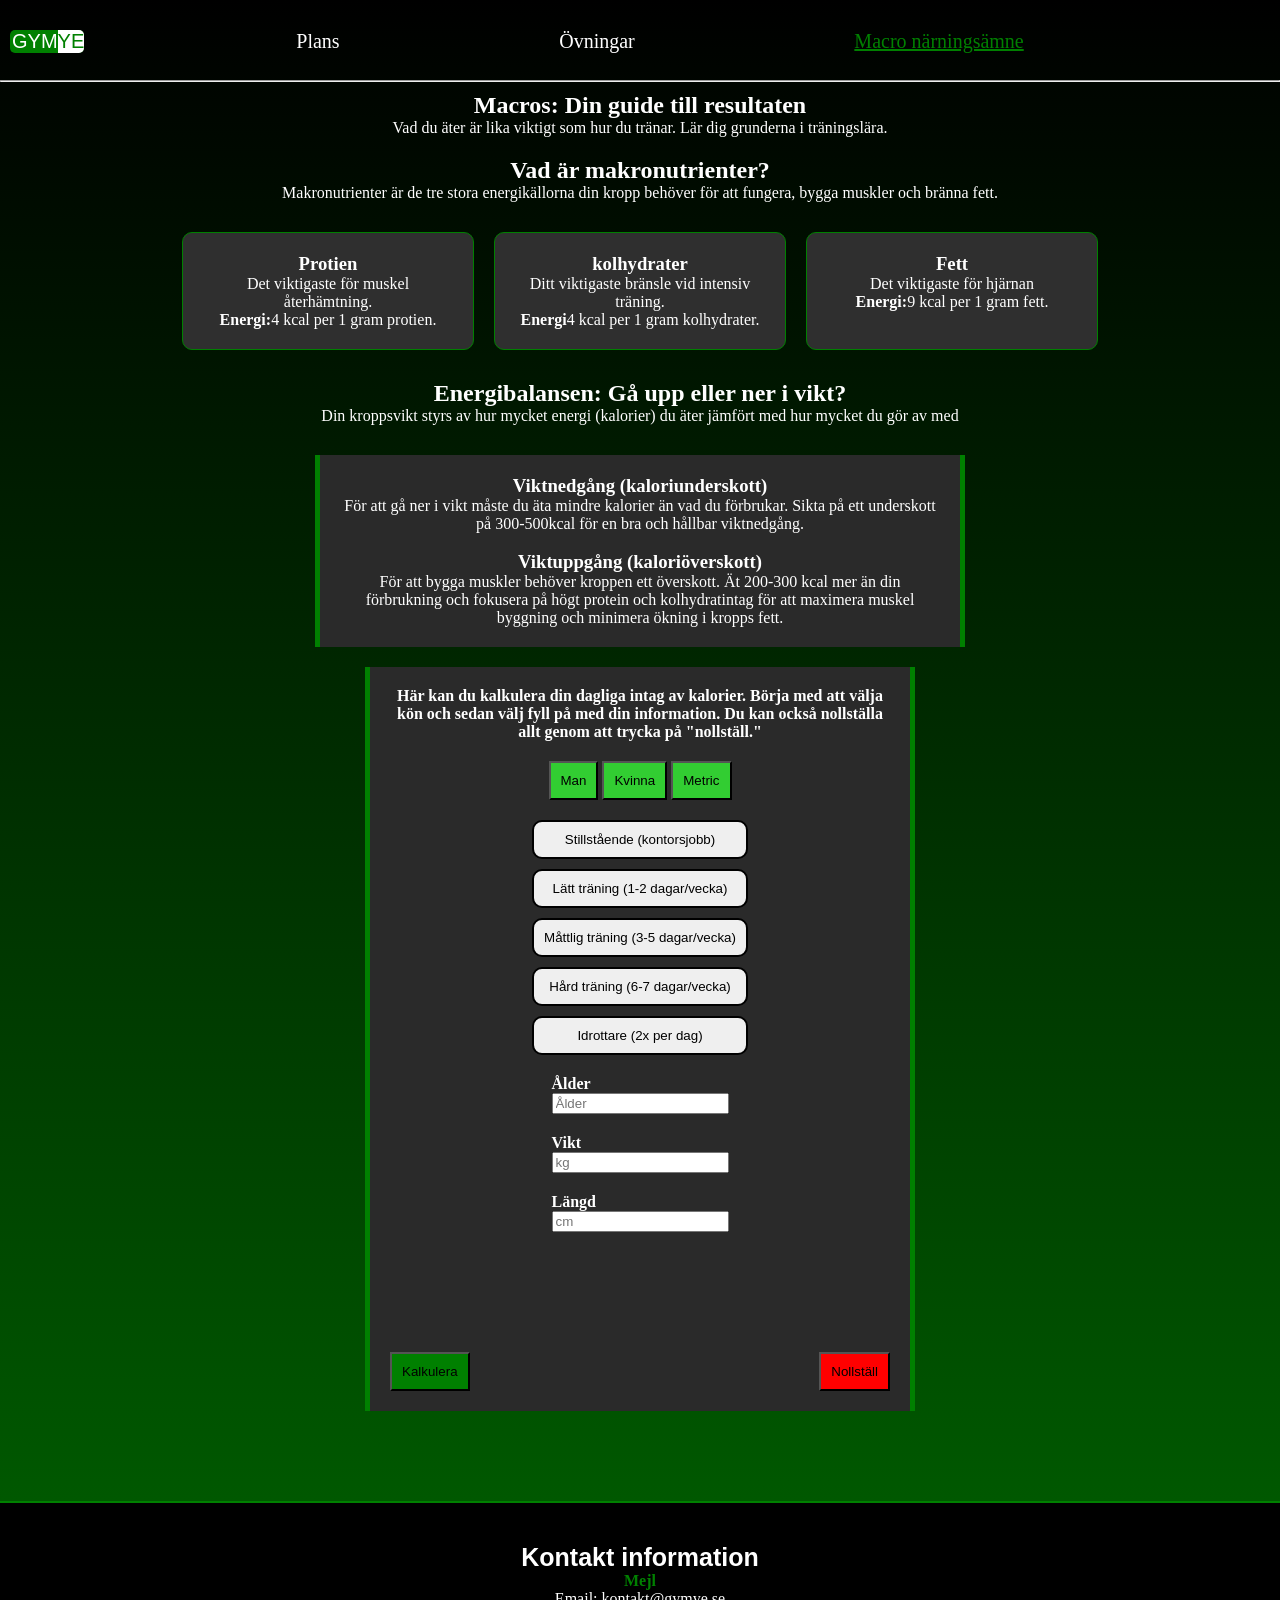
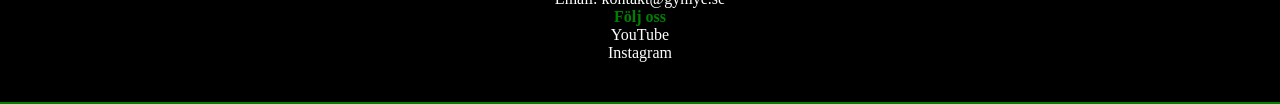
==== macros.html @ 2f0221af "save" ====
<!DOCTYPE html>
<html lang="sv">

<head>
    <meta charset="UTF-8">
    <meta name="viewport" content="width=device-width, initial-scale=1.0">
    <title>Macros</title>
    <script src="JavaScript.js"></script>
    <link rel="stylesheet" href="macros.css">
</head>

<body>
    <header>
        <a href="index.html">
            <div class="logo">GYM <span>YE</span></div>
        </a>
        <button id="menu-btn" class="mobile-toggle" onclick="ShowMenyMobile()">☰</button>
        <nav id="nav">
            <ul>
                <li><a href="plans.html">Plans</a></li>
                <li><a href="övningar.html">Övningar</a></li>
                <li><a href="macros.html">Macro närningsämne</a></li>
            </ul>
        </nav>
    </header>
    <hr>
    <section class="hero-macros">
        <h1>Macros: Din guide till resultaten</h1>
        <p>Vad du äter är lika viktigt som hur du tränar. Lär dig grunderna i träningslära.</p>
    </section>
    <section class="macro-defenition">
        <h2>Vad är makronutrienter?</h2>
        <p>Makronutrienter är de tre stora energikällorna din kropp behöver för att fungera, bygga muskler och bränna
            fett.</p>
    </section>
    <section class="macro-container">
        <div class="card">
            <h3>Protien</h3>
            <p>Det viktigaste för muskel återhämtning.</p>
            <p><strong>Energi:</strong>4 kcal per 1 gram protien.</p>
        </div>
        <div class="card">
            <h3>kolhydrater</h3>
            <p>Ditt viktigaste bränsle vid intensiv träning.</p>
            <p><strong>Energi</strong>4 kcal per 1 gram kolhydrater.</p>
        </div>
        <div class="card">
            <h3>Fett</h3>
            <p>Det viktigaste för hjärnan</p>
            <p><strong>Energi:</strong>9 kcal per 1 gram fett.</p>
        </div>
    </section>

    <section class="weight-guide">
        <h2>Energibalansen: Gå upp eller ner i vikt?</h2>
        <p>Din kroppsvikt styrs av hur mycket energi (kalorier) du äter jämfört med hur mycket du gör av med</p>
    </section>
    <section class="guide-box">
        <h3>Viktnedgång (kaloriunderskott)</h3>
        <p>För att gå ner i vikt måste du äta mindre kalorier än vad du förbrukar.
            Sikta på ett underskott på 300-500kcal för en bra och hållbar viktnedgång.
        </p>
        <br>
        <h3>Viktuppgång (kaloriöverskott)</h3>
        <p>För att bygga muskler behöver kroppen ett överskott. Ät 200-300 kcal mer än din förbrukning och fokusera på
            högt protein och kolhydratintag för att maximera muskel byggning och minimera ökning i kropps fett.</p>
    </section>
    <section class="daily-intake">
        <div class="daily-intake-info">
            <h4>Här kan du kalkulera din dagliga intag av kalorier. Börja med att välja kön och sedan välj fyll på med
                din information. Du kan också nollställa allt genom att trycka på "nollställ."
            </h4>
        </div>
        <div class="userTopBtns">
            <h4 id="userChoice"></h4>
            <button id="male" onclick="Male()">Man</button>
            <button id="female" onclick="Female()">Kvinna</button>
            <button onclick="MeasurmentSystem()" id="BtnMeasurmentSystem">Metric</button>
        </div>
        <div class="acitivity-level">
            <div id="activityChoice">
                <button id="sedBtn" onclick="Sedentary()">Stillstående (kontorsjobb)</button>
                <button id="lightBtn" onclick="Light()">Lätt träning (1-2 dagar/vecka)</button>
                <button id="modBtn" onclick="Moderate()">Måttlig träning (3-5 dagar/vecka)</button>
                <button id="hevBtn" onclick="Heavy()">Hård träning (6-7 dagar/vecka) </button>
                <button id="athBtn" onclick="Athlete()">Idrottare (2x per dag)</button>
            </div>
        </div>
        <div class="userInfo">
            <div class="age">
                <h4>Ålder</h4>
                <input id="age" type="text" placeholder="Ålder">
            </div>
            <div class="weight">
                <h4 id="weightMeasurment">Vikt</h4>
                <input id="weight" type="text" placeholder="kg">
            </div>
            <div class="height">
                <h4 id="heightMeasurment">Längd</h4>
                <input id="userHeight" type="text" placeholder="cm">

                <input id="feet" type="text" hidden placeholder="feet">
                <input id="inches" type="text" hidden placeholder="inches">
            </div>
        </div>
        <p id="userDailyIntake"></p>
        <div class="macros">
            <p id="displayKcal"></p>
            <p id="displayCarb"></p>
            <p id="displayProtien"></p>
            <p id="displayFat"></p>
            <p id="userKcalInfo"></p>
            <p id="userBulkInfo"></p>
            <p id="userCutInfo"></p>
        </div>
        <div class="calc-reset">
            <button style="background-color: green;" onclick="CalculateIntake()">Kalkulera</button>
            <button style="background-color: red;" class="clear" onclick="ClearInputs()">Nollställ</button>
        </div>
    </section>
    <footer class="footer">
        <h3>Kontakt information</h3>
        <h4>Mejl</h4>
        <p>Email: kontakt@gymye.se</p>
        <h4>Följ oss</h4>
        <div class="sociala-medier">
            <a href="#">YouTube</a>
            <a href="#">Instagram</a>
        </div>
    </footer>
</body>

</html>
---- macros.css ----
* {
    margin: 0;
    text-align: center;
}

.mobile-toggle {
    display: none;
}

body {
    background: linear-gradient(black, darkgreen);
    background-position: center center;
    background-repeat: no-repeat;
    background-size: cover;
    margin-top: 80px;
    min-height: 100vh;
    color: white;
}

header {
    position: fixed;
    top: 0;
    width: 100%;
    transition: top 0.3s, background 1s;
    background-color: rgba(0, 0, 0, 0.85);
}

#nav li:nth-child(3) a {
    color: green;
    border-radius: 5px;
    text-decoration: underline;
}

ul {
    display: flex;
    gap: 12vw;
    justify-content: center;
}

li {
    list-style-type: none;
    padding: 20px;
    margin-top: 10px;
}

li a {
    text-decoration: none;
    color: white;
    padding: 10px;
    border-style: solid;
    border-color: transparent;
    font-size: 20px;
}

li a:hover {
    color: rgba(255, 255, 255, 0.65);
    padding: 10px;
    border-radius: 10px;
    border-style: solid;
    border-color: transparent;
}

li a:active {
    color: rgba(255, 255, 255, 0.3);
}

.logo {
    position: absolute;
    display: flex;
    left: 10px;
    bottom: 20px;
    font-size: 20px;
    background-color: green;
    color: white;
    border-radius: 5px;
    font-family: Arial, Helvetica, sans-serif;
    padding-left: 2px;
}

span {
    color: green;
    background-color: white;
    border-bottom-right-radius: 5px;
    border-top-right-radius: 5px;
}

.main {
    display: grid;
    grid-template-columns: repeat(3, 1fr);
    justify-content: center;
}

.info {
    color: white;
    padding: 15px;
}

.info h1 {
    padding-bottom: 15px;
}

.macro-container {
    display: flex;
    justify-content: center;
    gap: 20px;
    padding: 20px;
}

section {
    padding: 10px;
}

.card {
    background: #2f2f2f;
    padding: 20px;
    border: 1px solid green;
    border-radius: 10px;
    width: 250px;
    transition: transform 0.3s ease;
}

.card:hover {
    transform: translateY(-5px);
    box-shadow: green 2px 0 10px;
}

.guide-box {
    background: #2a2a2a;
    padding: 20px;
    margin: 20px auto;
    max-width: 600px;
    border-left: 5px solid green;
    border-right: 5px solid green;
}

.daily-intake {
    background-color: #2a2a2a;
    max-width: fit-content;
    border-left: 5px solid green;
    border-right: 5px solid green;
    padding: 20px;
    display: grid;
    place-items: center;
    margin-right: auto;
    margin-left: auto;
    gap: 20px;
    align-items: start;
}

.inputs {
    display: grid;
    margin-top: 20px;
    gap: 20px;
}

#feet,#inches{
    width: 70px;
}
/*
.height input{
    width: 70px;
}
*/
.daily-intake-info {
    max-width: 500px;
}

.weight h4,
.height h4,
.age h4 {
    text-align: start;
}

.userTopBtns button {
    background-color: limegreen;
    cursor: pointer;
    padding: 10px;
    color: black;
}

.userTopBtns button:hover {
    background-color: darkgreen;
}

.userInfo{
    display: grid;
    gap: 20px;
}



.userInfo input{
    text-align: start;
}



#activityChoice {
    display: grid;
    gap: 10px;
}

#activityChoice button {
    border-style: solid;
    border-radius: 10px;
    padding: 10px;
    color: black;
}

#activityChoice button:hover {
    background-color: rgba(255, 255, 255, 0.75);
}

#displayIntake {
    background-color: white;
    color: black;
    padding: 10px;
    border-style: solid;
    border-radius: 10px;
}

.macros {
    display: grid;
    gap: 10px;
    font-size: 15px;
    max-width: 200px;
}

#userDailyIntake {
    color: white;
}

.calc-reset {
    display: flex;
    justify-content: space-between;
    width: 100%;
}

.calc-reset button {
    padding: 10px;
    cursor: pointer;
}

footer {
    background-color: black;
    color: white;
    padding: 40px 20px;
    margin-top: 90px;
    border-top: 2px solid green;
    border-bottom: 2px solid green;
}

.footer h3 {
    font-size: 25px;
    font-family: 'Franklin Gothic Medium', 'Arial Narrow', Arial, sans-serif;
}

.footer h4 {
    color: green;
}

.sociala-medier a {
    color: white;
    text-decoration: none;
    display: block;
}

@media (max-width: 768px) {

    html,
    body {
        overflow-x: hidden;
    }

    body {
        background-color: black;
    }

    header {
        display: flex;
        justify-content: flex-end;
        top: 15px;
    }

    .logo {
        position: absolute;
    }

    #menu-btn {
        margin-bottom: 3.5px;
    }

    .mobile-toggle {
        display: block;
        font-size: 30px;
        background: none;
        border: none;
        color: white;
        padding: 10px;
        cursor: pointer;
        transition: transform .2s;
        z-index: 1000;
    }

    .mobile-toggle:active {
        transform: scale(1.2);
    }

    #nav {
        display: none;
        position: absolute;
        justify-content: center;
        right: 0;
        top: 81px;
        background: linear-gradient(black,darkgreen);
        border-bottom-left-radius: 15px;
        box-shadow: -5px 5px 15px rgba(0, 0, 0, 0.5);
        z-index: 999;
        flex-direction: column;
        padding: 20px 0;
    }

    ul {
        display: flex;
        justify-content: center;
        gap: 50px;
        list-style: none;
        padding: 0;
        margin: 0;
    }

    li a {
        color: black;
        background-color: white;
        border-radius: 5px;
    }

    li a:active {
        color: black;
        background-color: rgba(255, 255, 255, 0.5);
        border-radius: 5px;
    }

    #nav.show-mobile {
        display: flex;
    }

    #nav ul {
        flex-direction: column;
        gap: 0;
        margin: 0;
    }

    #nav li a {
        font-size: 1.2rem;
        padding: 5px;
        display: block;
    }

    .macro-container {
        flex-direction: column;
        gap: 20px;
        padding: 10px;
    }

    .card {
        width: 90%;
        max-width: 420px;
        margin: 0 auto;
        box-sizing: border-box;
    }

    .daily-intake-info h4 {
        font-size: 30px;
    }

    .userTopBtns button {
        cursor: pointer;
        padding: 20px;
        font-size: 20px;
    }

    .userTopBtns h4 {
        font-size: 25px;
    }

    #activityChoice button {
        padding: 15px;
        font-size: 15px;
    }

    .age,
    .weight,
    .height {
        font-size: 20px;
    }

    #age,
    #weight,
    #height {
        color: black;
    }

    .age input {
        font-size: 20px;
    }

    .weight input {
        font-size: 20px;
    }

    .height input {
        font-size: 20px;
    }

    #userDailyIntake {
        font-size: 25px;
    }

    .macros {
        font-size: 20px;
        max-width: 200px;
    }

    .calc-reset button {
        padding: 20px;
        font-size: 20px;
        color: black;
    }
}
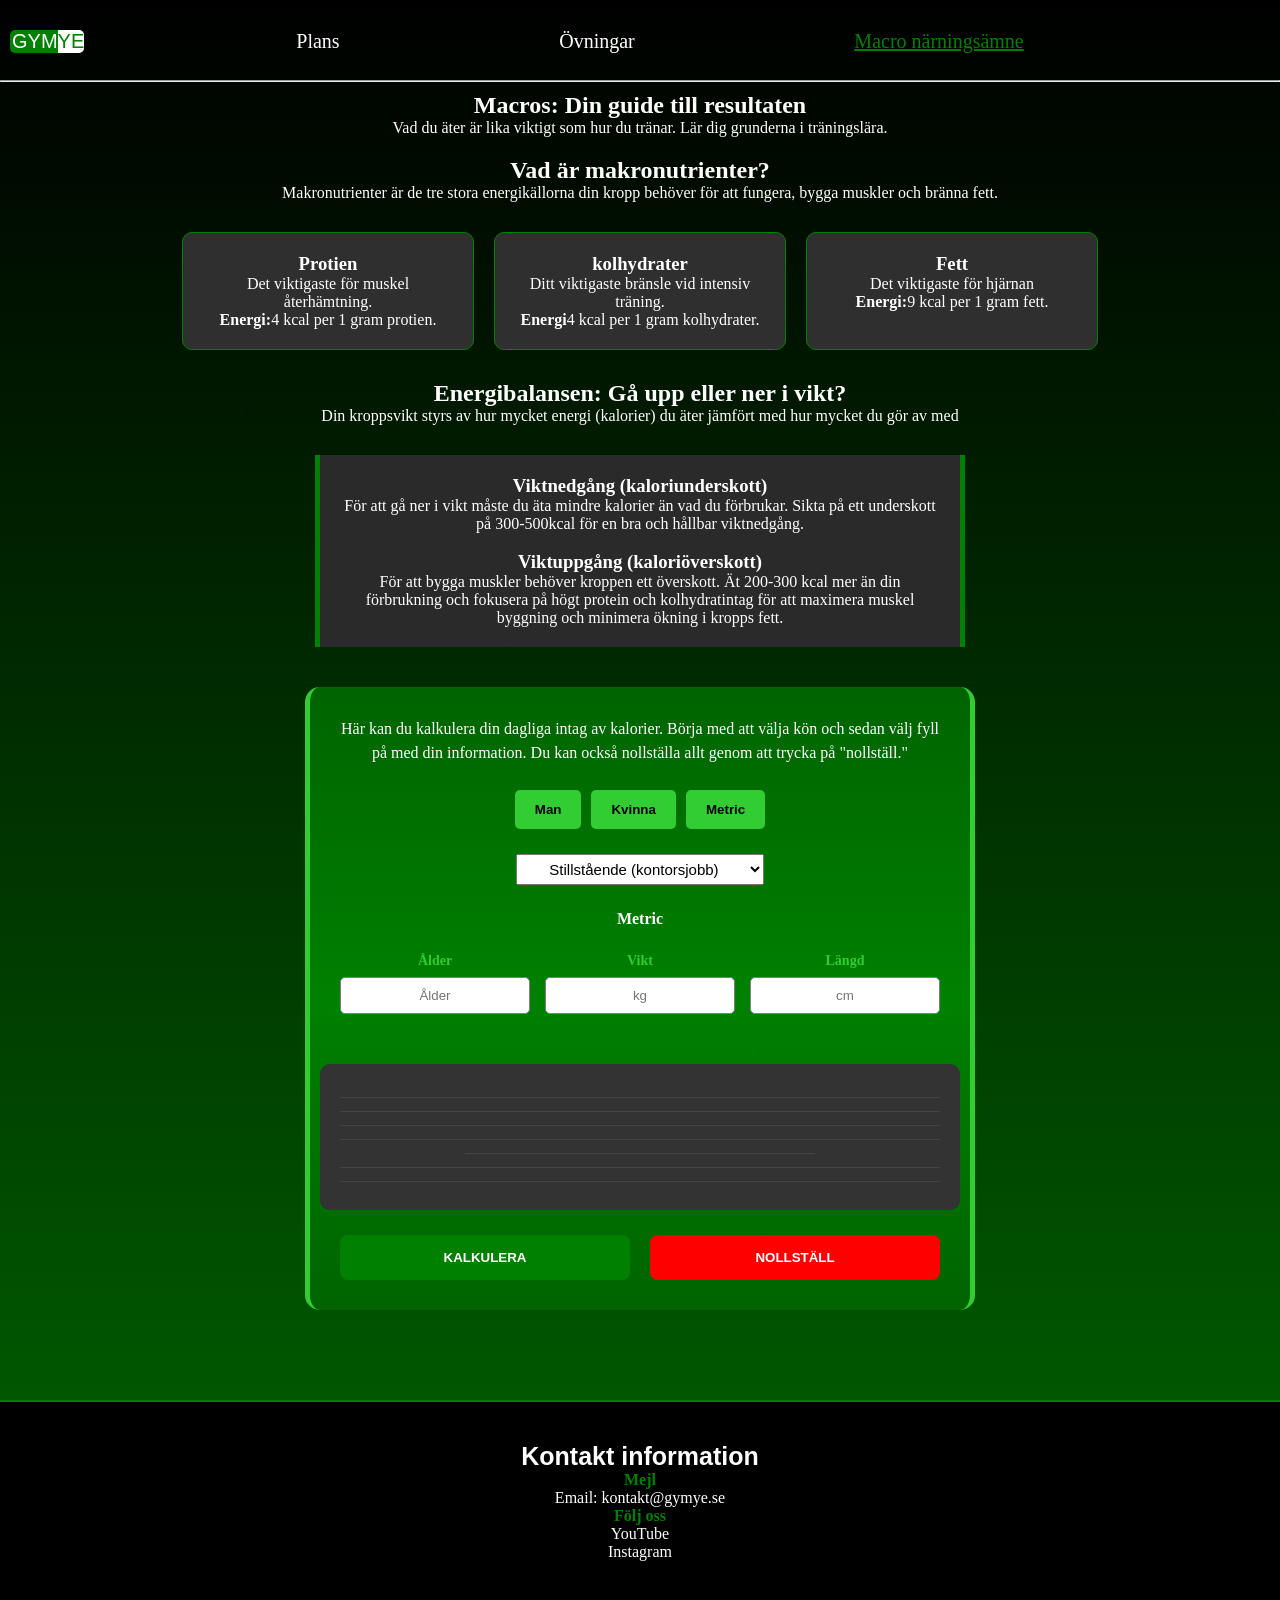
==== commit ee2fddf5: "save" ====
--- a/macros.html
+++ b/macros.html
@@ -72,20 +72,22 @@
             </h4>
         </div>
         <div class="userTopBtns">
-            <h4 id="userChoice"></h4>
             <button id="male" onclick="Male()">Man</button>
             <button id="female" onclick="Female()">Kvinna</button>
-            <button onclick="MeasurmentSystem()" id="BtnMeasurmentSystem">Metric</button>
+            <button id="BtnMeasurmentSystem" onclick="MeasurmentSystem()">Metric</button>
         </div>
         <div class="acitivity-level">
             <div id="activityChoice">
-                <button id="sedBtn" onclick="Sedentary()">Stillstående (kontorsjobb)</button>
-                <button id="lightBtn" onclick="Light()">Lätt träning (1-2 dagar/vecka)</button>
-                <button id="modBtn" onclick="Moderate()">Måttlig träning (3-5 dagar/vecka)</button>
-                <button id="hevBtn" onclick="Heavy()">Hård träning (6-7 dagar/vecka) </button>
-                <button id="athBtn" onclick="Athlete()">Idrottare (2x per dag)</button>
+                <select name="activityLevel" id="activityLevel" onchange="updateActivity()">
+                    <option value="1.2">Stillstående (kontorsjobb)</option>
+                    <option value="1.375">Lätt träning (1-2 dagar/vecka)</option>
+                    <option value="1.55">Måttlig träning (3-5 dagar/vecka)</option>
+                    <option value="1.725">Hård träning (6-7 dagar/vecka)</option>
+                    <option value="1.9">Idrottare (2x per dag)</option>
+                </select>
             </div>
         </div>
+        <h4 id="displayMeasurmentSystemType">Metric</h4>
         <div class="userInfo">
             <div class="age">
                 <h4>Ålder</h4>
@@ -99,8 +101,10 @@
                 <h4 id="heightMeasurment">Längd</h4>
                 <input id="userHeight" type="text" placeholder="cm">
 
-                <input id="feet" type="text" hidden placeholder="feet">
-                <input id="inches" type="text" hidden placeholder="inches">
+                <div class="imperialINputs">
+                    <input id="feet" type="text" hidden placeholder="feet">
+                    <input id="inches" type="text" hidden placeholder="inches">
+                </div>
             </div>
         </div>
         <p id="userDailyIntake"></p>
@@ -118,6 +122,9 @@
             <button style="background-color: red;" class="clear" onclick="ClearInputs()">Nollställ</button>
         </div>
     </section>
+
+
+
     <footer class="footer">
         <h3>Kontakt information</h3>
         <h4>Mejl</h4>
--- a/macros.css
+++ b/macros.css
@@ -134,112 +134,146 @@
 }
 
 .daily-intake {
-    background-color: #2a2a2a;
-    max-width: fit-content;
-    border-left: 5px solid green;
-    border-right: 5px solid green;
+    background: linear-gradient(darkgreen, green, darkgreen);
+    max-width: 600px;
+    /* Gjorde den lite bredare för bättre balans */
+    border-left: 5px solid LimeGreen;
+    border-right: 5px solid LimeGreen;
+    padding: 30px;
+    display: flex;
+    /* Bytte till flex för bättre kontroll */
+    flex-direction: column;
+    align-items: center;
+    margin: 40px auto;
+    gap: 25px;
+    border-radius: 15px;
+    /* Mjukare hörn */
+}
+
+/* Texten i toppen */
+.daily-intake-info h4 {
+    text-align: center;
+    color: White;
+    font-weight: normal;
+    line-height: 1.5;
+    margin: 0;
+}
+
+/* Gruppering för kön och system */
+.userTopBtns {
+    display: flex;
+    gap: 10px;
+    justify-content: center;
+    width: 100%;
+}
+
+.userTopBtns button {
+    background-color: LimeGreen;
+    border: none;
+    cursor: pointer;
+    padding: 12px 20px;
+    color: Black;
+    font-weight: bold;
+    border-radius: 5px;
+    transition: 0.3s;
+}
+
+.userTopBtns button:hover {
+    background-color: DarkGreen;
+    color: White;
+}
+
+/* Gruppering för aktivitetsknappar */
+#activityLevel {
+    font-size: 15px;
+    padding: 5px;
+}
+
+/* Sektionen för Ålder, Vikt, Längd */
+.userInfo {
+    display: flex;
+    justify-content: space-between;
+    gap: 15px;
+    width: 100%;
+}
+
+.userInfo div {
+    flex: 1;
+    /* Gör att alla tre boxar blir lika stora */
+}
+
+.userInfo h4 {
+    color: LimeGreen;
+    margin-bottom: 8px;
+    font-size: 14px;
+}
+
+.userInfo input {
+    width: 100%;
+    padding: 10px;
+    border-radius: 5px;
+    border: 1px solid Gray;
+    background-color: White;
+    box-sizing: border-box;
+    /* Ser till att padding inte förstör bredden */
+}
+
+.imperialINputs {
+    display: flex;
+
+}
+
+.macros {
+    background-color: #333;
     padding: 20px;
-    display: grid;
-    place-items: center;
+    border-radius: 10px;
+    width: 100%;
+    text-align: center;
+    color: White;
+}
+
+.macros p {
+    margin: 8px 0;
+    border-bottom: 1px solid #444;
+    padding-bottom: 5px;
+}
+
+#displayKcal {
+    font-size: 20px;
+    font-weight: bold;
+    color: LimeGreen;
+}
+
+/* Nedersta knapparna */
+.calc-reset {
+    display: flex;
+    gap: 20px;
+    width: 100%;
+}
+
+.calc-reset button {
+    flex: 1;
+    padding: 15px;
+    border: none;
+    border-radius: 8px;
+    color: White;
+    font-weight: bold;
+    cursor: pointer;
+    text-transform: uppercase;
+    transition: transform 0.1s ease;
+}
+
+.calc-reset button:hover {
+    transform: scaleY(1.09)
+}
+
+#userKcalInfo {
+    margin-left: auto;
     margin-right: auto;
-    margin-left: auto;
-    gap: 20px;
-    align-items: start;
-}
-
-.inputs {
-    display: grid;
-    margin-top: 20px;
-    gap: 20px;
-}
-
-#feet,#inches{
-    width: 70px;
-}
-/*
-.height input{
-    width: 70px;
-}
-*/
-.daily-intake-info {
-    max-width: 500px;
-}
-
-.weight h4,
-.height h4,
-.age h4 {
-    text-align: start;
-}
-
-.userTopBtns button {
-    background-color: limegreen;
-    cursor: pointer;
-    padding: 10px;
-    color: black;
-}
-
-.userTopBtns button:hover {
-    background-color: darkgreen;
-}
-
-.userInfo{
-    display: grid;
-    gap: 20px;
-}
-
-
-
-.userInfo input{
-    text-align: start;
-}
-
-
-
-#activityChoice {
-    display: grid;
-    gap: 10px;
-}
-
-#activityChoice button {
-    border-style: solid;
-    border-radius: 10px;
-    padding: 10px;
-    color: black;
-}
-
-#activityChoice button:hover {
-    background-color: rgba(255, 255, 255, 0.75);
-}
-
-#displayIntake {
-    background-color: white;
-    color: black;
-    padding: 10px;
-    border-style: solid;
-    border-radius: 10px;
-}
-
-.macros {
-    display: grid;
-    gap: 10px;
-    font-size: 15px;
-    max-width: 200px;
-}
-
-#userDailyIntake {
-    color: white;
-}
-
-.calc-reset {
-    display: flex;
-    justify-content: space-between;
-    width: 100%;
-}
-
-.calc-reset button {
-    padding: 10px;
-    cursor: pointer;
-}
+    width: 350px;
+}
+
+
 
 footer {
     background-color: black;
@@ -264,6 +298,8 @@
     text-decoration: none;
     display: block;
 }
+
+
 
 @media (max-width: 768px) {
 
@@ -312,7 +348,7 @@
         justify-content: center;
         right: 0;
         top: 81px;
-        background: linear-gradient(black,darkgreen);
+        background: linear-gradient(black, darkgreen);
         border-bottom-left-radius: 15px;
         box-shadow: -5px 5px 15px rgba(0, 0, 0, 0.5);
         z-index: 999;
@@ -422,6 +458,18 @@
         max-width: 200px;
     }
 
+    #activityLevel {
+        padding: 20px;
+        display: grid;
+        justify-content: center;
+    }
+
+    option {
+        padding: 20px;
+        font-size: 20px;
+        text-align: center;
+    }
+
     .calc-reset button {
         padding: 20px;
         font-size: 20px;
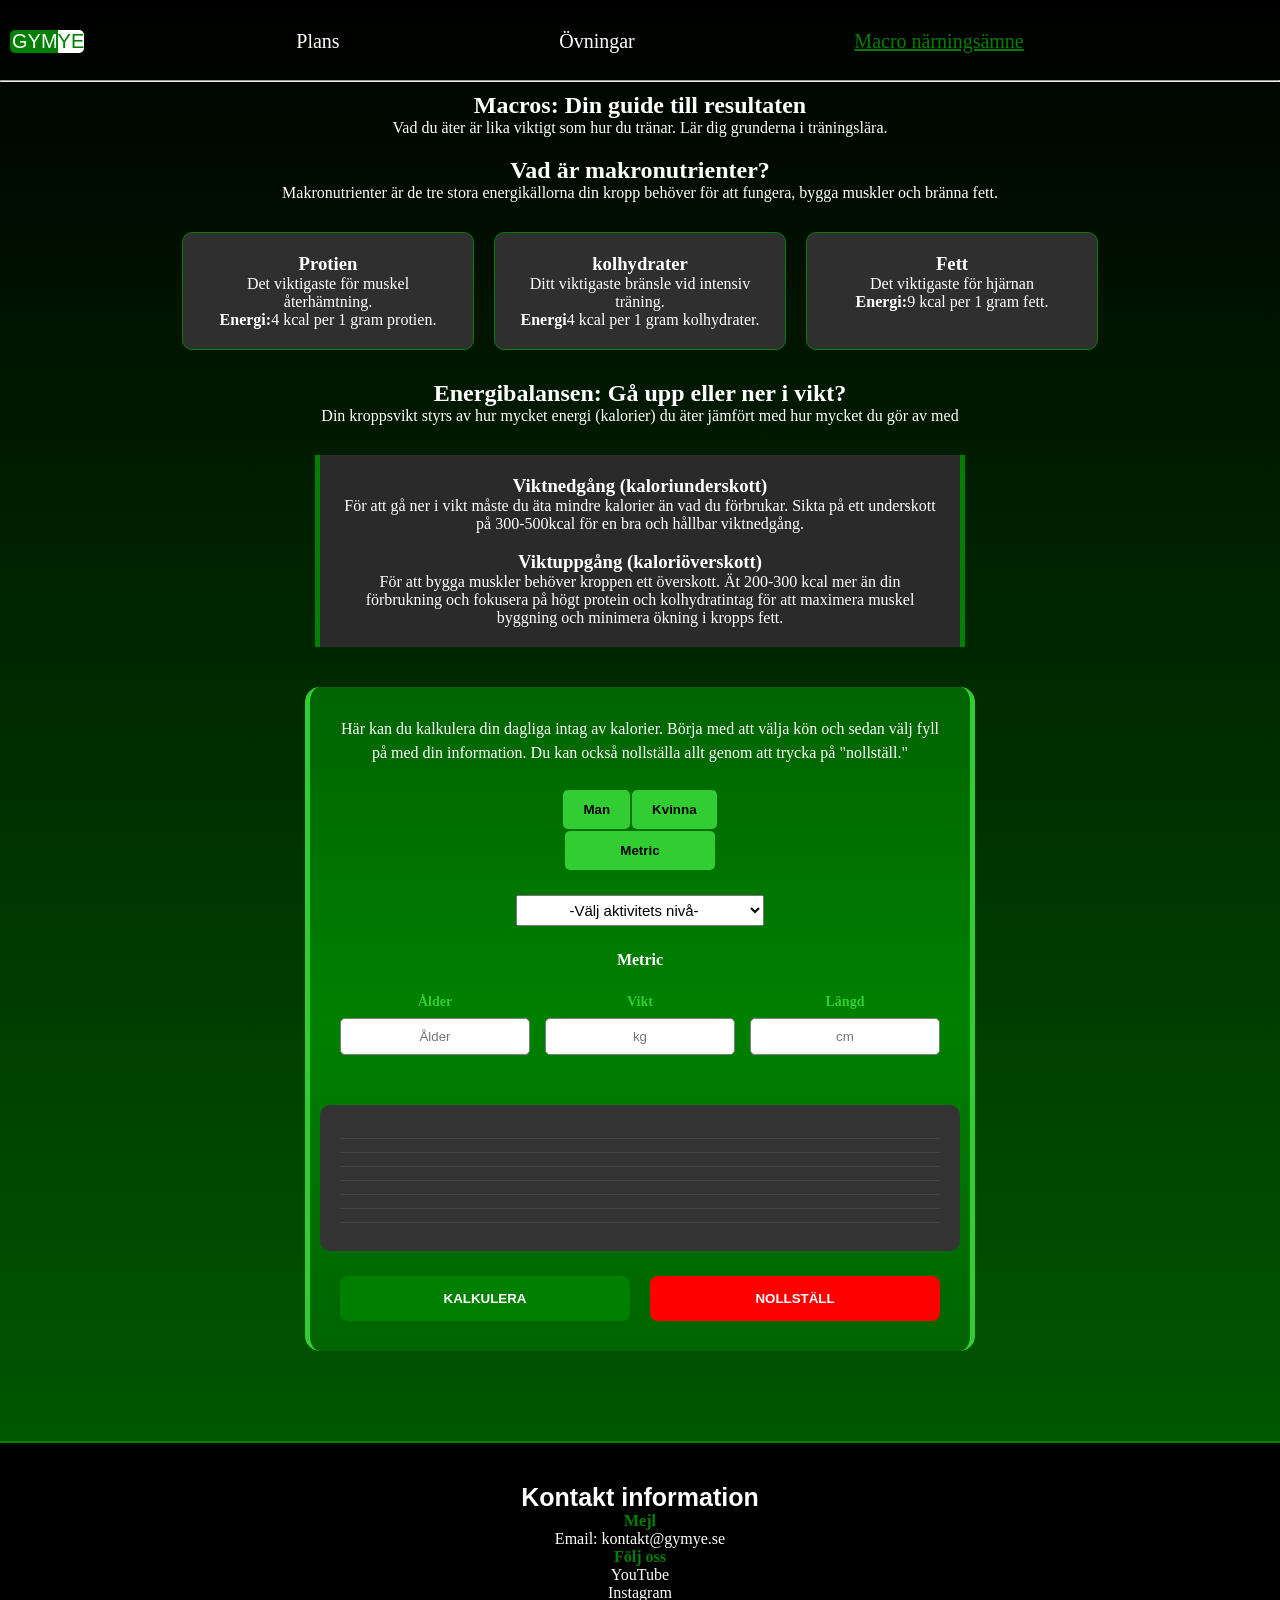
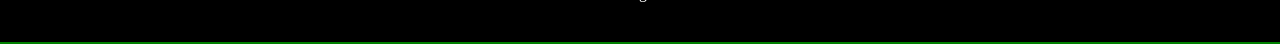
==== commit f084ad5f: "save" ====
--- a/macros.html
+++ b/macros.html
@@ -71,14 +71,19 @@
                 din information. Du kan också nollställa allt genom att trycka på "nollställ."
             </h4>
         </div>
-        <div class="userTopBtns">
-            <button id="male" onclick="Male()">Man</button>
-            <button id="female" onclick="Female()">Kvinna</button>
-            <button id="BtnMeasurmentSystem" onclick="MeasurmentSystem()">Metric</button>
+        <div class="topBtns">
+            <div class="userGenderBtns">
+                <button id="male" onclick="Male()">Man</button>
+                <button id="female" onclick="Female()">Kvinna</button>
+            </div>
+            <div class="BtnMeasurmentSystem">
+                <button id="BtnMeasurmentSystem" onclick="MeasurmentSystem()">Metric</button>
+            </div>
         </div>
         <div class="acitivity-level">
             <div id="activityChoice">
                 <select name="activityLevel" id="activityLevel" onchange="updateActivity()">
+                    <option value="" disabled selected hidden >-Välj aktivitets nivå-</option>
                     <option value="1.2">Stillstående (kontorsjobb)</option>
                     <option value="1.375">Lätt träning (1-2 dagar/vecka)</option>
                     <option value="1.55">Måttlig träning (3-5 dagar/vecka)</option>
@@ -122,9 +127,7 @@
             <button style="background-color: red;" class="clear" onclick="ClearInputs()">Nollställ</button>
         </div>
     </section>
-
-
-
+    
     <footer class="footer">
         <h3>Kontakt information</h3>
         <h4>Mejl</h4>
--- a/macros.css
+++ b/macros.css
@@ -159,15 +159,20 @@
     margin: 0;
 }
 
-/* Gruppering för kön och system */
-.userTopBtns {
-    display: flex;
-    gap: 10px;
+.topBtns{
+    display: grid;
+    grid-template-columns: repeat(2.1fr);
+    gap: 2px;
+}
+
+.userGenderBtns {
+    display: flex;
+    gap: 2px;
     justify-content: center;
     width: 100%;
 }
 
-.userTopBtns button {
+.userGenderBtns button {
     background-color: LimeGreen;
     border: none;
     cursor: pointer;
@@ -178,8 +183,27 @@
     transition: 0.3s;
 }
 
-.userTopBtns button:hover {
+
+
+.userGenderBtns button:hover {
     background-color: DarkGreen;
+    color: White;
+}
+
+.BtnMeasurmentSystem button{
+        background-color: LimeGreen;
+    border: none;
+    cursor: pointer;
+    padding: 12px 20px;
+    color: Black;
+    font-weight: bold;
+    border-radius: 5px;
+    transition: 0.3s;
+    width: 150px;
+}
+
+.BtnMeasurmentSystem button:hover{
+      background-color: DarkGreen;
     color: White;
 }
 
@@ -270,7 +294,6 @@
 #userKcalInfo {
     margin-left: auto;
     margin-right: auto;
-    width: 350px;
 }
 
 
@@ -410,19 +433,41 @@
         font-size: 30px;
     }
 
-    .userTopBtns button {
-        cursor: pointer;
+    .userGenderBtns button {
         padding: 20px;
         font-size: 20px;
     }
 
-    .userTopBtns h4 {
+    .BtnMeasurmentSystem button{
+        padding: 20px;
+        font-size: 20px;
+        width: 190px;
+    }
+
+    .userGenderBtns h4 {
         font-size: 25px;
     }
 
     #activityChoice button {
         padding: 15px;
         font-size: 15px;
+    }
+
+    #displayMeasurmentSystemType{
+        font-size: 20px;
+    }
+
+    .userInfo{
+        display: block;
+    }
+
+    .userInfo input{
+        width: 300px;
+    }
+
+    .userInfo h4{
+        font-size: 20px;
+        
     }
 
     .age,
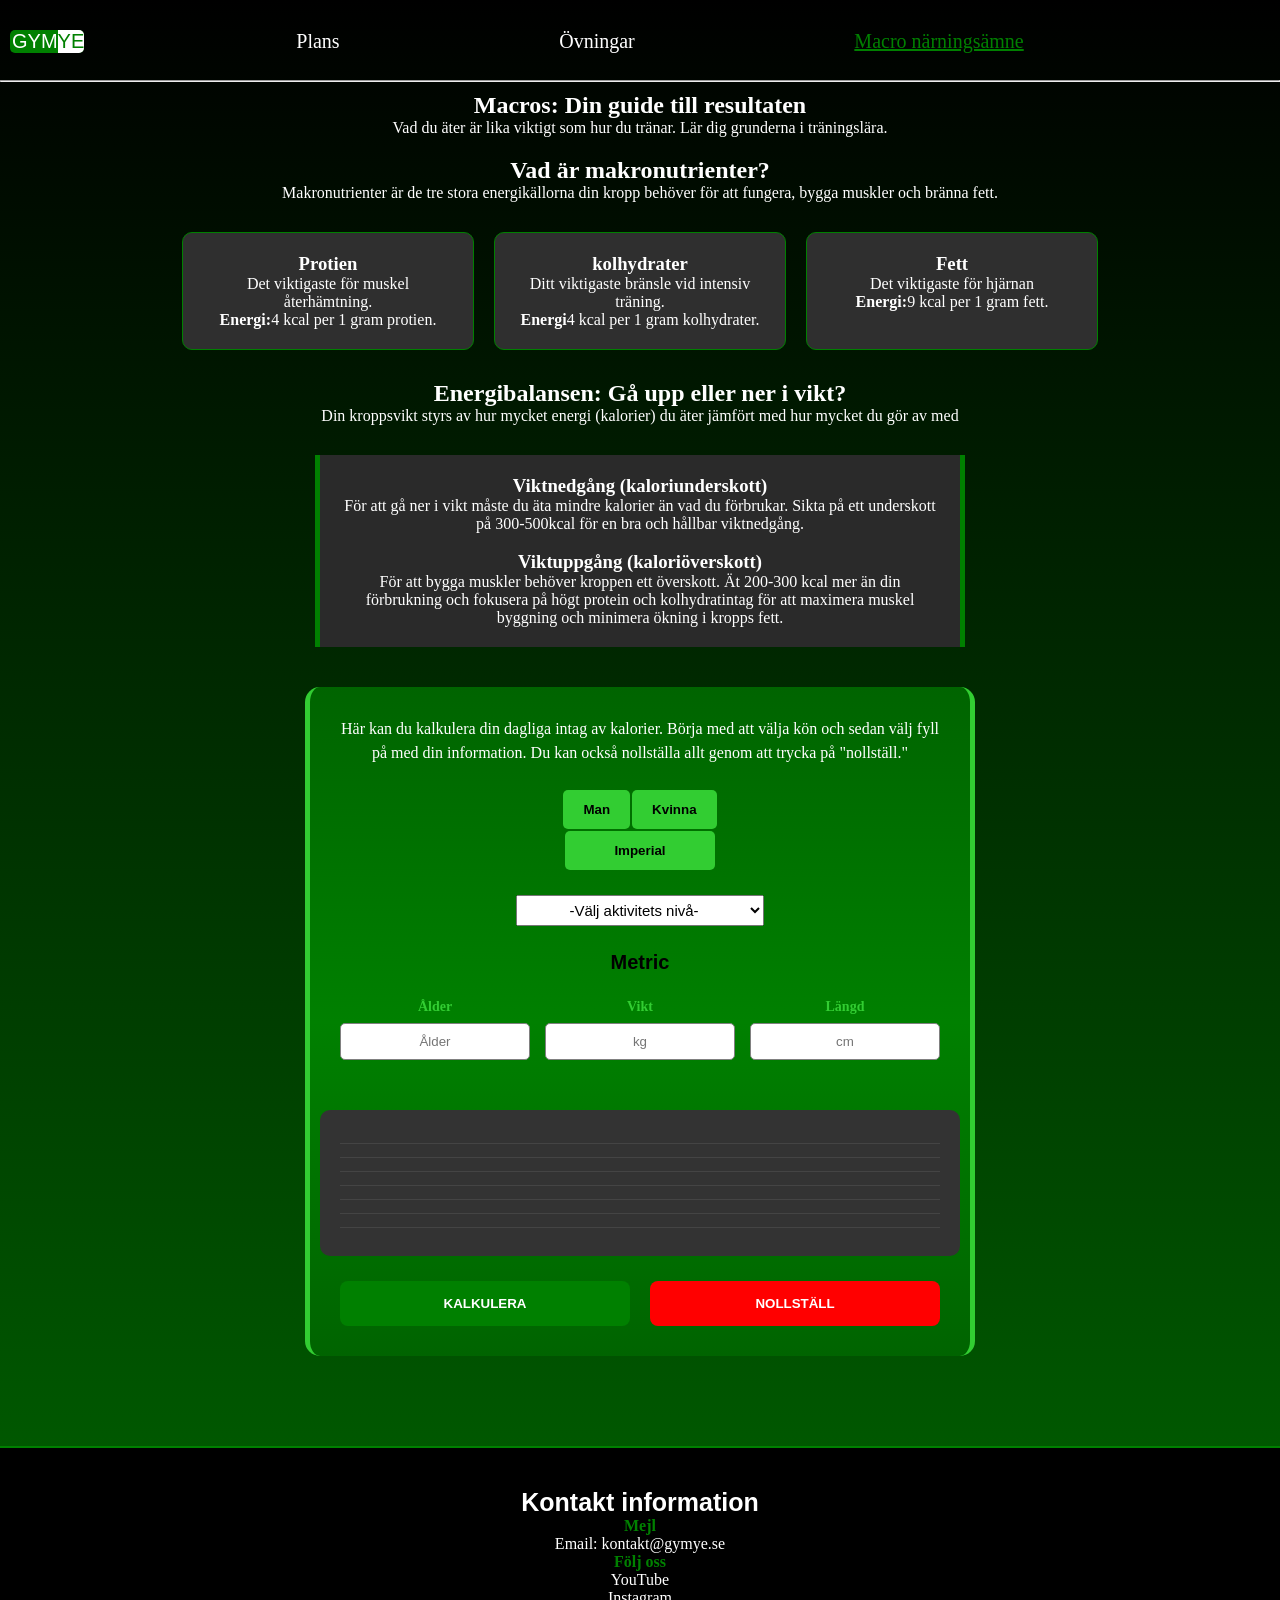
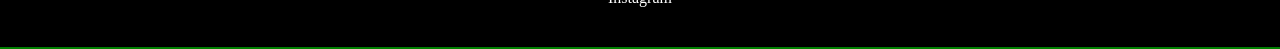
==== commit 12683d3b: "save" ====
--- a/macros.html
+++ b/macros.html
@@ -77,7 +77,7 @@
                 <button id="female" onclick="Female()">Kvinna</button>
             </div>
             <div class="BtnMeasurmentSystem">
-                <button id="BtnMeasurmentSystem" onclick="MeasurmentSystem()">Metric</button>
+                <button id="BtnMeasurmentSystem" onclick="MeasurmentSystem()">Imperial</button>
             </div>
         </div>
         <div class="acitivity-level">
--- a/macros.css
+++ b/macros.css
@@ -159,7 +159,7 @@
     margin: 0;
 }
 
-.topBtns{
+.topBtns {
     display: grid;
     grid-template-columns: repeat(2.1fr);
     gap: 2px;
@@ -190,8 +190,8 @@
     color: White;
 }
 
-.BtnMeasurmentSystem button{
-        background-color: LimeGreen;
+.BtnMeasurmentSystem button {
+    background-color: LimeGreen;
     border: none;
     cursor: pointer;
     padding: 12px 20px;
@@ -202,8 +202,8 @@
     width: 150px;
 }
 
-.BtnMeasurmentSystem button:hover{
-      background-color: DarkGreen;
+.BtnMeasurmentSystem button:hover {
+    background-color: DarkGreen;
     color: White;
 }
 
@@ -242,9 +242,18 @@
     /* Ser till att padding inte förstör bredden */
 }
 
+#userDailyIntake {
+    text-shadow: 10px 12px 20px;
+}
+
 .imperialINputs {
     display: flex;
-
+}
+
+#displayMeasurmentSystemType {
+    font-size: 20px;
+    color: black;
+    font-family: sans-serif;
 }
 
 .macros {
@@ -325,28 +334,29 @@
 
 
 @media (max-width: 768px) {
-
     html,
     body {
         overflow-x: hidden;
     }
 
     body {
-        background-color: black;
+        background: black;
+        margin-top: 60px;
     }
 
     header {
         display: flex;
         justify-content: flex-end;
-        top: 15px;
+        align-items: center;
+        height: 60px;
+        padding: 0 15px;
+        box-sizing: border-box;
     }
 
     .logo {
         position: absolute;
-    }
-
-    #menu-btn {
-        margin-bottom: 3.5px;
+        left: 15px;
+        bottom: 15px;
     }
 
     .mobile-toggle {
@@ -355,169 +365,92 @@
         background: none;
         border: none;
         color: white;
-        padding: 10px;
         cursor: pointer;
-        transition: transform .2s;
         z-index: 1000;
-    }
-
-    .mobile-toggle:active {
-        transform: scale(1.2);
     }
 
     #nav {
         display: none;
-        position: absolute;
-        justify-content: center;
+        position: fixed;
         right: 0;
-        top: 81px;
-        background: linear-gradient(black, darkgreen);
+        top: 60px;
+        width: 200px;
+        background: rgba(0, 0, 0, 0.95);
         border-bottom-left-radius: 15px;
-        box-shadow: -5px 5px 15px rgba(0, 0, 0, 0.5);
-        z-index: 999;
         flex-direction: column;
-        padding: 20px 0;
-    }
-
-    ul {
-        display: flex;
-        justify-content: center;
-        gap: 50px;
-        list-style: none;
-        padding: 0;
-        margin: 0;
-    }
-
-    li a {
-        color: black;
-        background-color: white;
-        border-radius: 5px;
-    }
-
-    li a:active {
-        color: black;
-        background-color: rgba(255, 255, 255, 0.5);
-        border-radius: 5px;
+        padding: 10px 0;
+        border-left: 1px solid green;
+        border-bottom: 1px solid green;
     }
 
     #nav.show-mobile {
         display: flex;
     }
 
-    #nav ul {
+    ul {
         flex-direction: column;
-        gap: 0;
+        gap: 10px;
+        padding: 10px;
+    }
+
+    li {
+        padding: 10px;
         margin: 0;
     }
 
-    #nav li a {
-        font-size: 1.2rem;
-        padding: 5px;
+    li a {
+        font-size: 1.1rem;
         display: block;
+        text-align: center;
+        background: #1a1a1a;
+        border: 1px solid #333;
     }
 
     .macro-container {
         flex-direction: column;
+        align-items: center;
+        padding: 20px;
+    }
+
+    .card {
+        width: 80%;
+        max-width: 350px;
+    }
+
+    .daily-intake {
+        width: 80%;
+        padding: 20px;
+        margin: 20px auto;
+    }
+
+    .userInfo {
+        flex-direction: column;
         gap: 20px;
-        padding: 10px;
-    }
-
-    .card {
-        width: 90%;
-        max-width: 420px;
-        margin: 0 auto;
-        box-sizing: border-box;
-    }
-
-    .daily-intake-info h4 {
-        font-size: 30px;
-    }
-
-    .userGenderBtns button {
-        padding: 20px;
-        font-size: 20px;
-    }
-
-    .BtnMeasurmentSystem button{
-        padding: 20px;
-        font-size: 20px;
-        width: 190px;
-    }
-
-    .userGenderBtns h4 {
-        font-size: 25px;
-    }
-
-    #activityChoice button {
-        padding: 15px;
-        font-size: 15px;
-    }
-
-    #displayMeasurmentSystemType{
-        font-size: 20px;
-    }
-
-    .userInfo{
-        display: block;
-    }
-
-    .userInfo input{
-        width: 300px;
-    }
-
-    .userInfo h4{
-        font-size: 20px;
-        
-    }
-
-    .age,
-    .weight,
-    .height {
-        font-size: 20px;
-    }
-
-    #age,
-    #weight,
-    #height {
-        color: black;
-    }
-
-    .age input {
-        font-size: 20px;
-    }
-
-    .weight input {
-        font-size: 20px;
-    }
-
-    .height input {
-        font-size: 20px;
-    }
-
-    #userDailyIntake {
-        font-size: 25px;
-    }
-
-    .macros {
-        font-size: 20px;
-        max-width: 200px;
-    }
-
-    #activityLevel {
-        padding: 20px;
-        display: grid;
-        justify-content: center;
-    }
-
-    option {
-        padding: 20px;
-        font-size: 20px;
-        text-align: center;
-    }
-
-    .calc-reset button {
-        padding: 20px;
-        font-size: 20px;
-        color: black;
+    }
+
+   
+
+    .topBtns {
+        grid-template-columns: 1fr;
+        width: 100%;
+    }
+
+    .userGenderBtns, .BtnMeasurmentSystem {
+        width: 100%;
+        justify-content: stretch;
+    }
+
+    .userGenderBtns button, .BtnMeasurmentSystem button {
+        flex: 1;
+        width: 100%;
+    }
+
+    .calc-reset {
+        flex-direction: column;
+    }
+
+    .guide-box {
+        width: 80%;
+        margin: 20px auto;
     }
 }
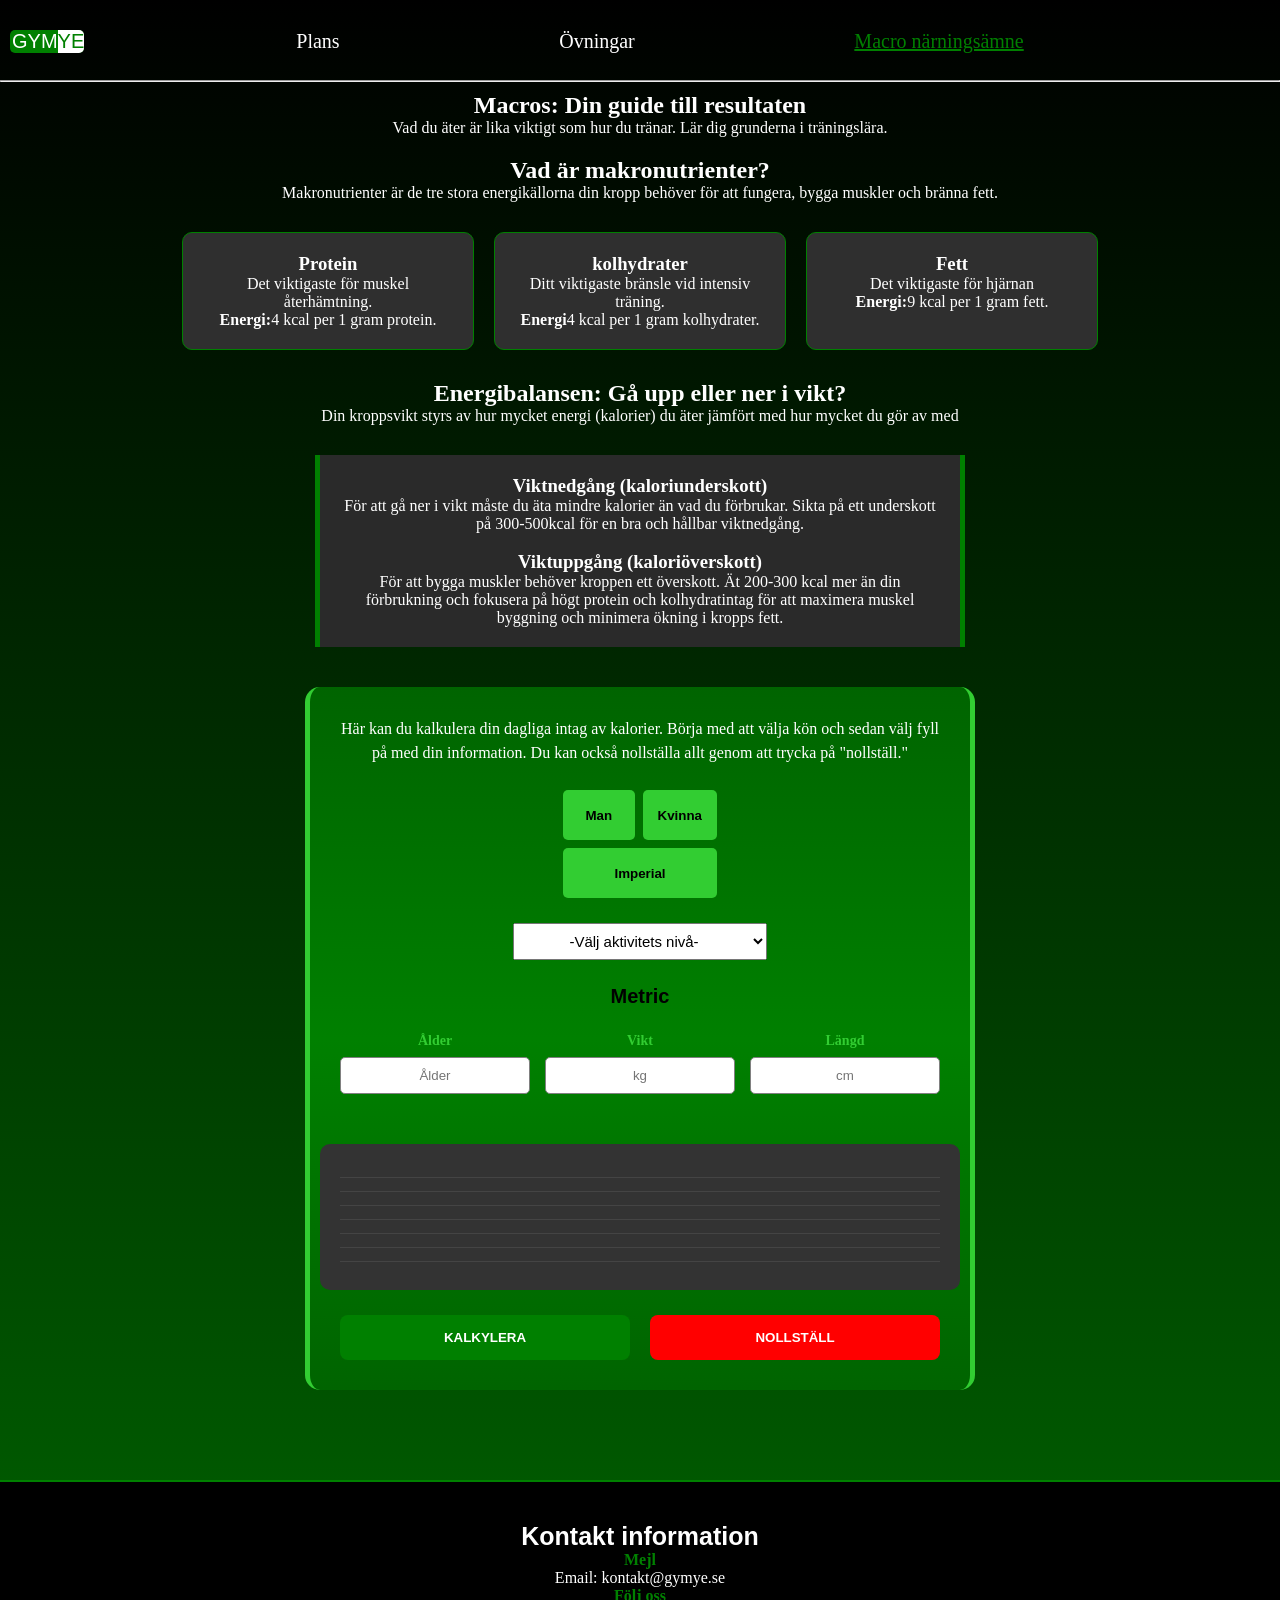
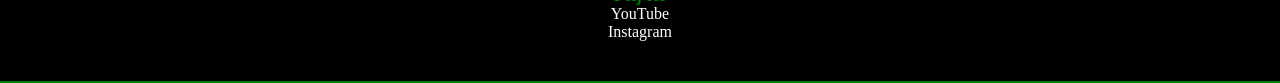
==== commit 3cfc07ed: "save" ====
--- a/macros.html
+++ b/macros.html
@@ -35,9 +35,9 @@
     </section>
     <section class="macro-container">
         <div class="card">
-            <h3>Protien</h3>
+            <h3>Protein</h3>
             <p>Det viktigaste för muskel återhämtning.</p>
-            <p><strong>Energi:</strong>4 kcal per 1 gram protien.</p>
+            <p><strong>Energi:</strong>4 kcal per 1 gram protein.</p>
         </div>
         <div class="card">
             <h3>kolhydrater</h3>
@@ -123,7 +123,7 @@
             <p id="userCutInfo"></p>
         </div>
         <div class="calc-reset">
-            <button style="background-color: green;" onclick="CalculateIntake()">Kalkulera</button>
+            <button style="background-color: green;" onclick="CalculateIntake()">Kalkylera</button>
             <button style="background-color: red;" class="clear" onclick="ClearInputs()">Nollställ</button>
         </div>
     </section>
--- a/macros.css
+++ b/macros.css
@@ -162,25 +162,30 @@
 .topBtns {
     display: grid;
     grid-template-columns: repeat(2.1fr);
-    gap: 2px;
+    gap: 8px;
+}
+
+.topBtns button{
+    flex: 1;
+    height: 50px;
 }
 
 .userGenderBtns {
     display: flex;
-    gap: 2px;
+    gap: 8px;
     justify-content: center;
-    width: 100%;
 }
 
 .userGenderBtns button {
     background-color: LimeGreen;
     border: none;
     cursor: pointer;
-    padding: 12px 20px;
+    padding: 8px 15px;
     color: Black;
     font-weight: bold;
     border-radius: 5px;
     transition: 0.3s;
+    max-width: 77px;
 }
 
 
@@ -199,7 +204,8 @@
     font-weight: bold;
     border-radius: 5px;
     transition: 0.3s;
-    width: 150px;
+    width: 154px;
+    
 }
 
 .BtnMeasurmentSystem button:hover {
@@ -210,7 +216,7 @@
 /* Gruppering för aktivitetsknappar */
 #activityLevel {
     font-size: 15px;
-    padding: 5px;
+    padding: 8px;
 }
 
 /* Sektionen för Ålder, Vikt, Längd */
@@ -223,7 +229,6 @@
 
 .userInfo div {
     flex: 1;
-    /* Gör att alla tre boxar blir lika stora */
 }
 
 .userInfo h4 {
@@ -239,12 +244,8 @@
     border: 1px solid Gray;
     background-color: White;
     box-sizing: border-box;
-    /* Ser till att padding inte förstör bredden */
-}
-
-#userDailyIntake {
-    text-shadow: 10px 12px 20px;
-}
+}
+
 
 .imperialINputs {
     display: flex;
@@ -334,29 +335,27 @@
 
 
 @media (max-width: 768px) {
-    html,
+      html,
     body {
         overflow-x: hidden;
     }
 
     body {
-        background: black;
-        margin-top: 60px;
+        background-color: black;
     }
 
     header {
         display: flex;
         justify-content: flex-end;
-        align-items: center;
-        height: 60px;
-        padding: 0 15px;
-        box-sizing: border-box;
+        top: 15px;
     }
 
     .logo {
         position: absolute;
-        left: 15px;
-        bottom: 15px;
+    }
+
+    #menu-btn {
+        margin-bottom: 3.5px;
     }
 
     .mobile-toggle {
@@ -365,47 +364,62 @@
         background: none;
         border: none;
         color: white;
-        cursor: pointer;
+        padding: 10px;
+        transition: transform .2s;
         z-index: 1000;
+    }
+
+    .mobile-toggle:active {
+        transform: scale(1.2);
     }
 
     #nav {
         display: none;
-        position: fixed;
+        position: absolute;
         right: 0;
-        top: 60px;
-        width: 200px;
-        background: rgba(0, 0, 0, 0.95);
+        top: 81px;
+        background: linear-gradient(black, darkred);
         border-bottom-left-radius: 15px;
+        z-index: 999;
         flex-direction: column;
-        padding: 10px 0;
-        border-left: 1px solid green;
-        border-bottom: 1px solid green;
+        padding: 20px 0;
+    }
+
+    ul {
+        display: flex;
+        justify-content: center;
+        gap: 12vw;
+        list-style: none;
+        padding: 0;
+        margin: 0;
+    }
+
+    li a {
+        color: black;
+        background-color: white;
+        text-align: center;
+        border-radius: 5px;
+    }
+
+    li a:active {
+        background-color: lightgray;
     }
 
     #nav.show-mobile {
         display: flex;
     }
 
-    ul {
+    #nav ul {
         flex-direction: column;
-        gap: 10px;
-        padding: 10px;
-    }
-
-    li {
-        padding: 10px;
+        gap: 0;
         margin: 0;
     }
 
-    li a {
-        font-size: 1.1rem;
+    #nav li a {
+        font-size: 1.2rem;
+        padding: 5px;
         display: block;
-        text-align: center;
-        background: #1a1a1a;
-        border: 1px solid #333;
-    }
-
+    }
     .macro-container {
         flex-direction: column;
         align-items: center;
@@ -428,7 +442,9 @@
         gap: 20px;
     }
 
-   
+    .userInfo h4{
+        font-size: 20px;
+    }
 
     .topBtns {
         grid-template-columns: 1fr;
@@ -437,17 +453,29 @@
 
     .userGenderBtns, .BtnMeasurmentSystem {
         width: 100%;
-        justify-content: stretch;
     }
 
     .userGenderBtns button, .BtnMeasurmentSystem button {
         flex: 1;
-        width: 100%;
-    }
+        font-size: 18px;
+        padding: 10px 4px;
+        text-align: center;
+    }
+
+    #activityLevel {
+    font-size: 15px;
+    padding: 10px;
+    
+    border-radius: 20px;
+}
 
     .calc-reset {
         flex-direction: column;
     }
+
+     .calc-reset button{
+        font-size: 16px;
+     }
 
     .guide-box {
         width: 80%;
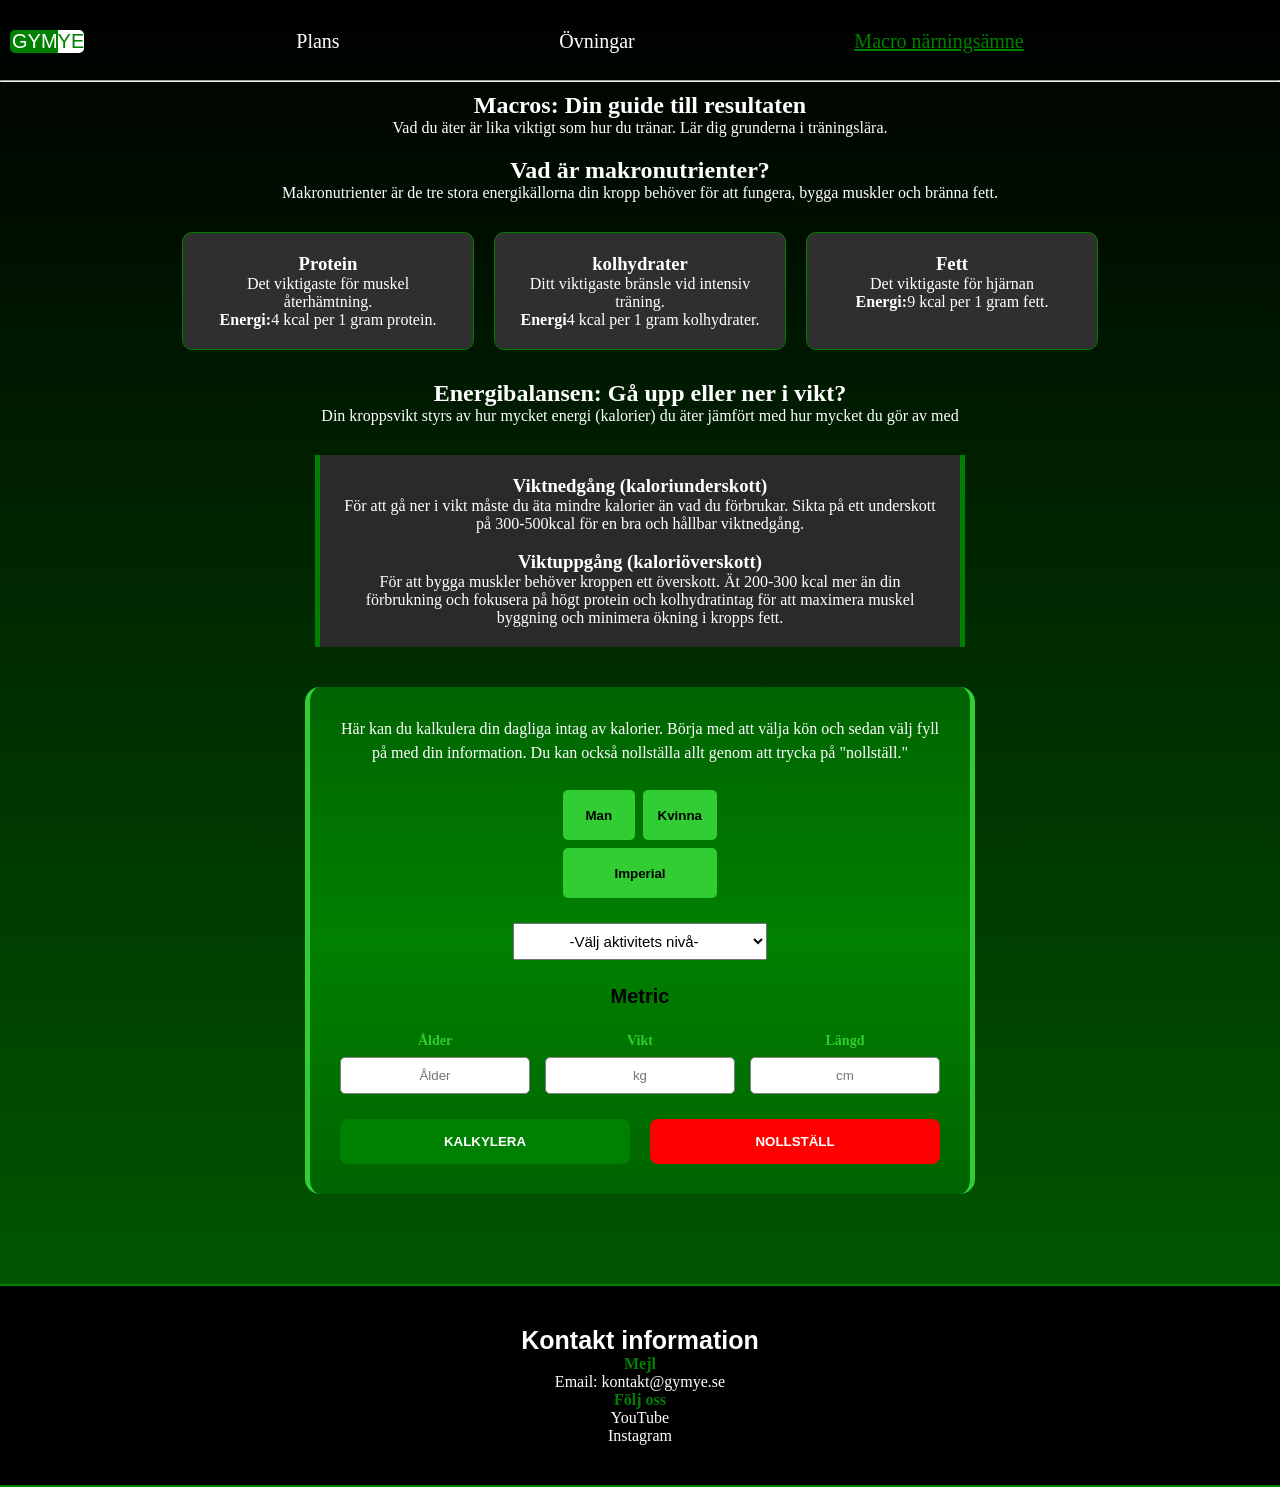
==== commit c7b86566: "save" ====
--- a/macros.html
+++ b/macros.html
@@ -112,8 +112,8 @@
                 </div>
             </div>
         </div>
-        <p id="userDailyIntake"></p>
-        <div class="macros">
+        <p id="userDailyIntake" hidden></p>
+        <div id="macros" class="macros" hidden>
             <p id="displayKcal"></p>
             <p id="displayCarb"></p>
             <p id="displayProtien"></p>
@@ -123,7 +123,7 @@
             <p id="userCutInfo"></p>
         </div>
         <div class="calc-reset">
-            <button style="background-color: green;" onclick="CalculateIntake()">Kalkylera</button>
+            <button id="send-user" style="background-color: green;" onclick="CalculateIntake()">Kalkylera</button>
             <button style="background-color: red;" class="clear" onclick="ClearInputs()">Nollställ</button>
         </div>
     </section>
--- a/macros.css
+++ b/macros.css
@@ -264,6 +264,7 @@
     width: 100%;
     text-align: center;
     color: White;
+     transition:0.5s ease-in-out;
 }
 
 .macros p {
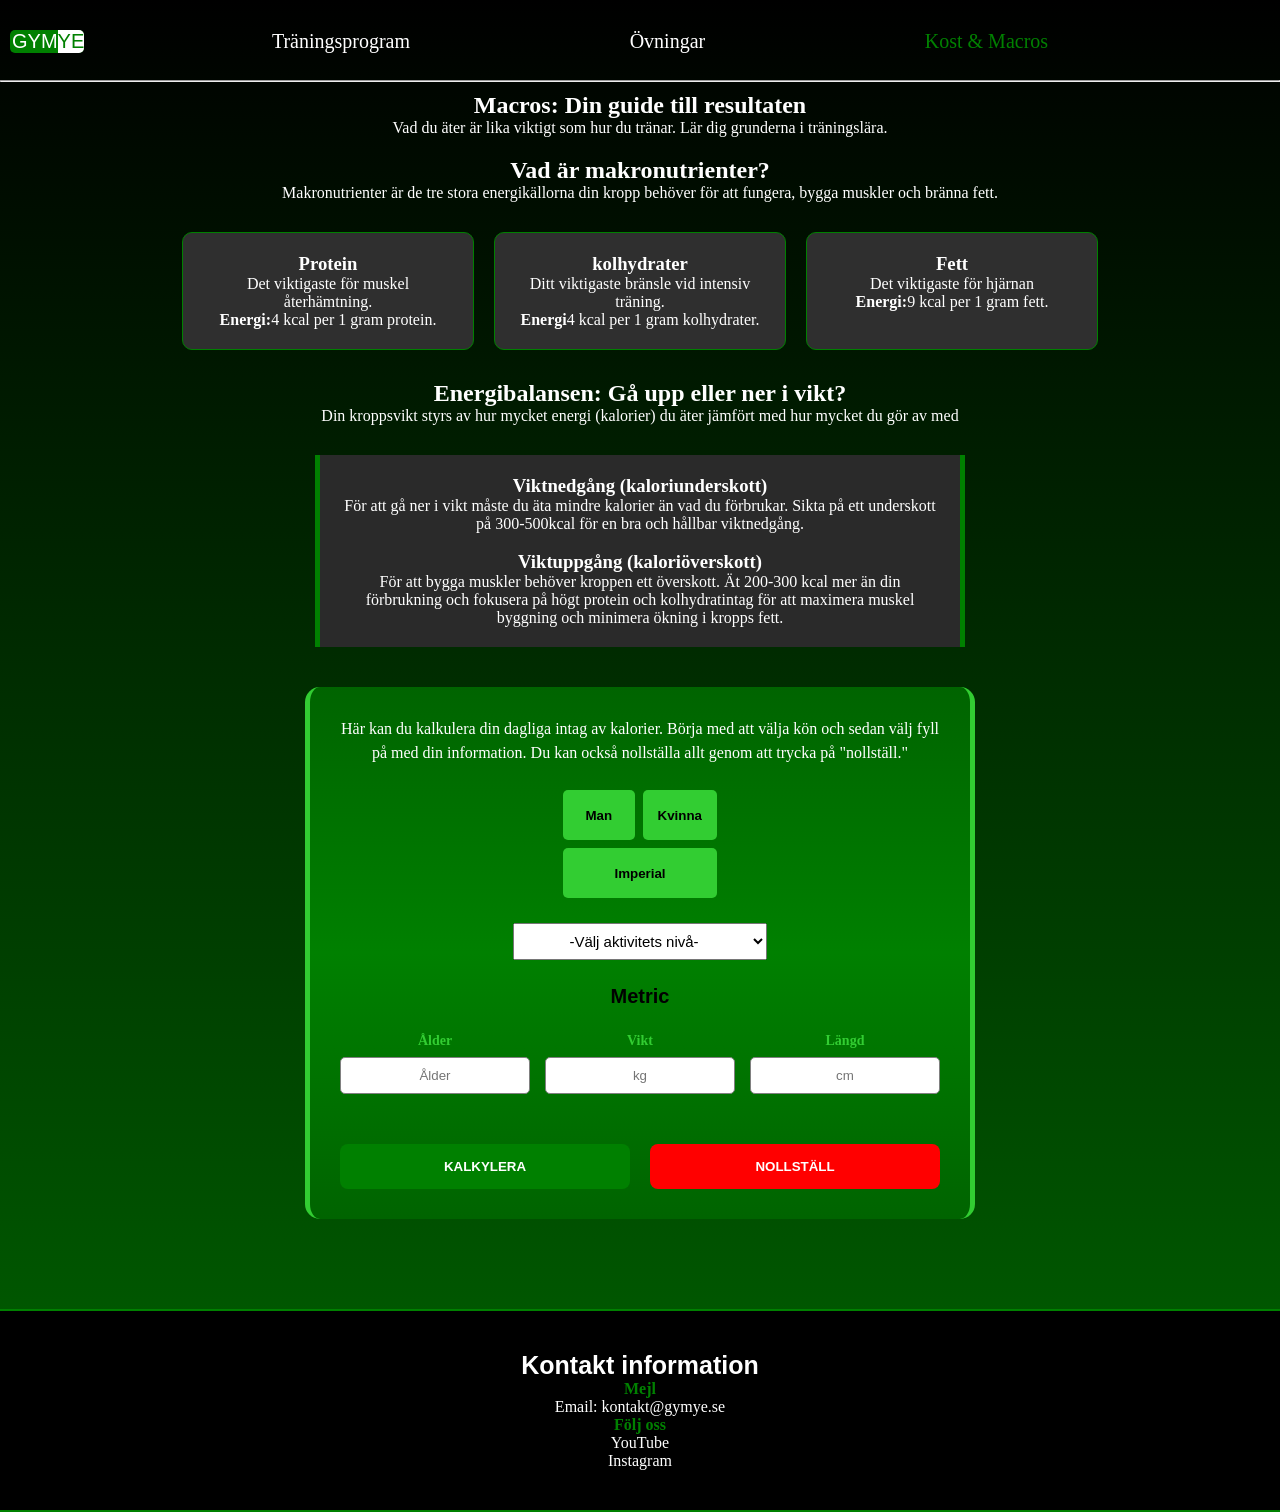
==== commit 8bd19372: "Save:without minimum scroll" ====
--- a/macros.html
+++ b/macros.html
@@ -17,9 +17,9 @@
         <button id="menu-btn" class="mobile-toggle" onclick="ShowMenyMobile()">☰</button>
         <nav id="nav">
             <ul>
-                <li><a href="plans.html">Plans</a></li>
+                <li><a href="plans.html">Träningsprogram</a></li>
                 <li><a href="övningar.html">Övningar</a></li>
-                <li><a href="macros.html">Macro närningsämne</a></li>
+                <li><a href="macros.html">Kost & Macros</a></li>
             </ul>
         </nav>
     </header>
@@ -112,7 +112,7 @@
                 </div>
             </div>
         </div>
-        <p id="userDailyIntake" hidden></p>
+        <p id="userDailyIntake"></p>
         <div id="macros" class="macros" hidden>
             <p id="displayKcal"></p>
             <p id="displayCarb"></p>
--- a/macros.css
+++ b/macros.css
@@ -27,8 +27,6 @@
 
 #nav li:nth-child(3) a {
     color: green;
-    border-radius: 5px;
-    text-decoration: underline;
 }
 
 ul {
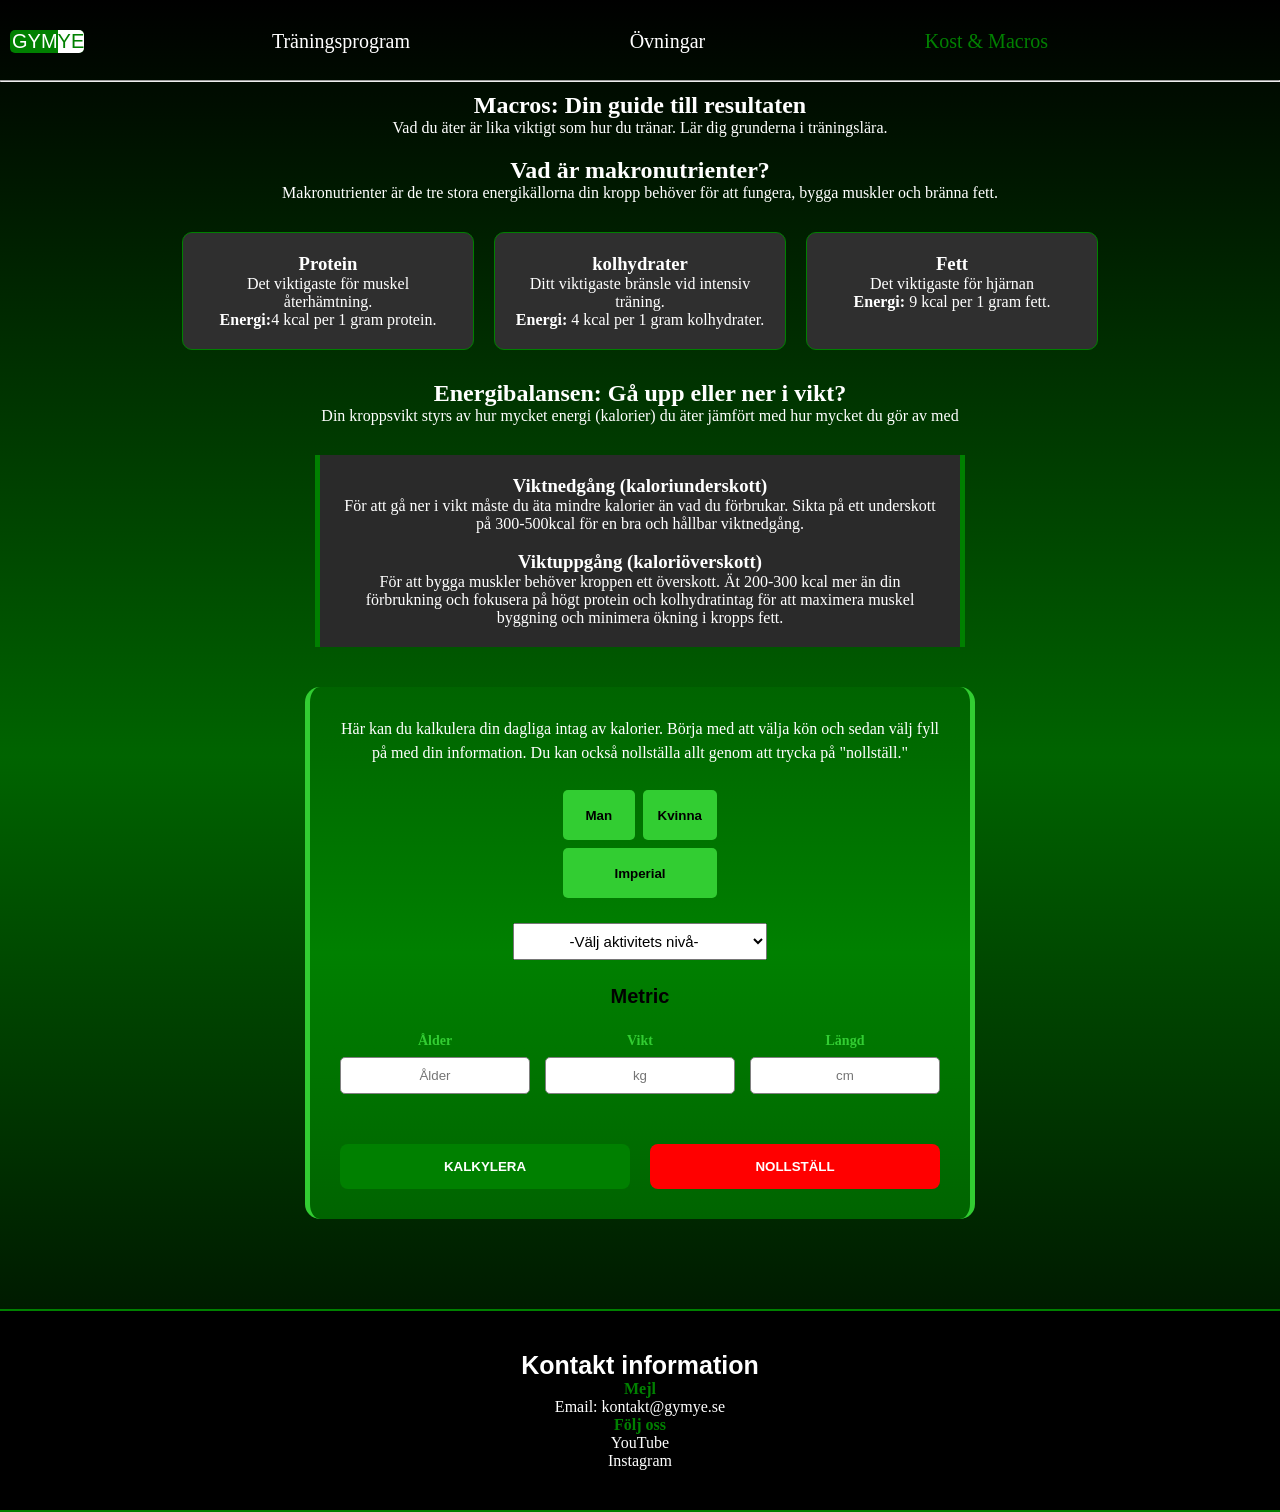
==== commit 106c6f62: "save" ====
--- a/macros.html
+++ b/macros.html
@@ -42,12 +42,12 @@
         <div class="card">
             <h3>kolhydrater</h3>
             <p>Ditt viktigaste bränsle vid intensiv träning.</p>
-            <p><strong>Energi</strong>4 kcal per 1 gram kolhydrater.</p>
+            <p><strong>Energi:</strong> 4 kcal per 1 gram kolhydrater.</p>
         </div>
         <div class="card">
             <h3>Fett</h3>
             <p>Det viktigaste för hjärnan</p>
-            <p><strong>Energi:</strong>9 kcal per 1 gram fett.</p>
+            <p><strong>Energi:</strong> 9 kcal per 1 gram fett.</p>
         </div>
     </section>
 
--- a/macros.css
+++ b/macros.css
@@ -1,3 +1,4 @@
+/* global: nollställ marginaler och centrera text */
 * {
     margin: 0;
     text-align: center;
@@ -8,7 +9,7 @@
 }
 
 body {
-    background: linear-gradient(black, darkgreen);
+    background: linear-gradient(black, darkgreen,black);
     background-position: center center;
     background-repeat: no-repeat;
     background-size: cover;
@@ -17,6 +18,7 @@
     color: white;
 }
 
+/* header - fast navigator på toppen */
 header {
     position: fixed;
     top: 0;
@@ -97,6 +99,7 @@
     padding-bottom: 15px;
 }
 
+/* macro-container - tre informationskort */
 .macro-container {
     display: flex;
     justify-content: center;
@@ -131,6 +134,7 @@
     border-right: 5px solid green;
 }
 
+/* daily-intake - kalkylatorns kort */
 .daily-intake {
     background: linear-gradient(darkgreen, green, darkgreen);
     max-width: 600px;
@@ -139,7 +143,7 @@
     border-right: 5px solid LimeGreen;
     padding: 30px;
     display: flex;
-    /* Bytte till flex för bättre kontroll */
+    /* Bytte til flex för bättre kontroll */
     flex-direction: column;
     align-items: center;
     margin: 40px auto;
@@ -255,6 +259,7 @@
     font-family: sans-serif;
 }
 
+/* macros - resultatkort (syns efter beräkning) */
 .macros {
     background-color: #333;
     padding: 20px;
@@ -278,6 +283,7 @@
 }
 
 /* Nedersta knapparna */
+/* calc-reset - knapprad för kalkylera/nollställ */
 .calc-reset {
     display: flex;
     gap: 20px;
